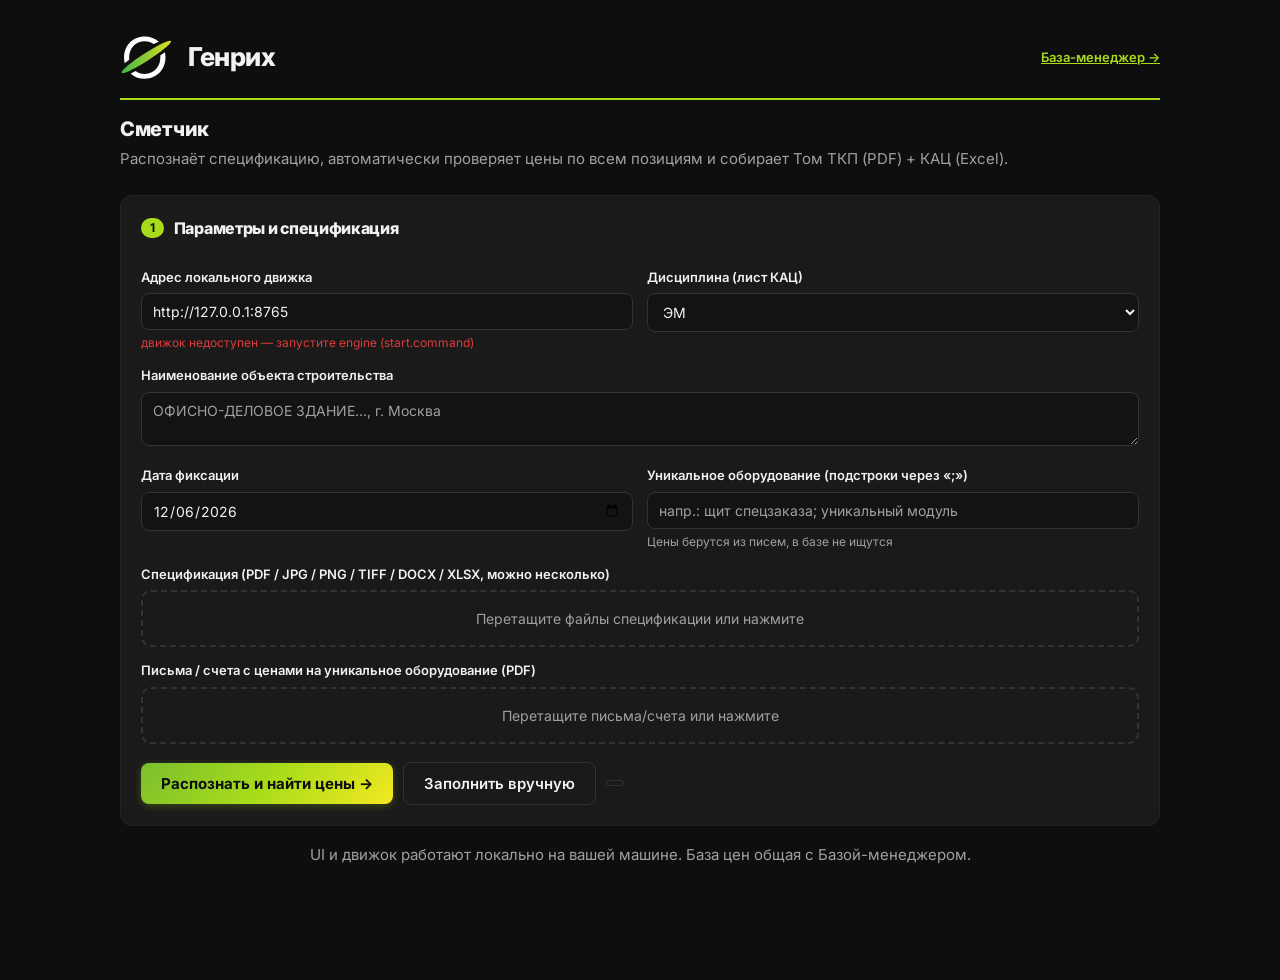
==== web/index.html @ e5fb71d1 "feat: publish accepted autosmetchik v45 source Publish the accepted source for explicit missing-data" ====
<!DOCTYPE html>
<html lang="ru">
<head>
<meta charset="UTF-8" />
<meta name="viewport" content="width=device-width, initial-scale=1.0" />
<title>Генрих · Сметчик</title>
<link rel="stylesheet" href="styles.css" />
</head>
<body>
<div class="wrap">
  <header class="app-header">
    <span class="mark">
      <svg xmlns="http://www.w3.org/2000/svg" viewBox="720 10 160 155" fill="none" width="52" height="52">
        <defs>
          <linearGradient id="g" x1="724.694" y1="84.4382" x2="876.988" y2="84.4382" gradientUnits="userSpaceOnUse">
            <stop stop-color="#45B649"/><stop offset="1" stop-color="#D7DF23"/>
          </linearGradient>
        </defs>
        <path d="M857.934 69.4473L843.774 79.6171C844.054 81.8341 844.194 84.051 844.194 86.3384C844.194 113.61 825.349 136.765 796.086 136.765C784.968 136.765 775.354 133.422 767.732 127.686C767.138 128.003 766.788 128.179 766.788 128.179C761.859 130.642 757.104 132.93 752.559 135.006C763.502 145.211 778.361 151.404 796.051 151.404C834.579 151.404 859.856 122.302 859.856 86.3384C859.856 79.8986 859.472 75.324 857.899 69.4473H857.934ZM796.086 21.167C757.733 21.167 732.456 50.4448 732.456 86.3735C732.456 92.6021 733.155 97.9158 734.623 103.617C738.609 99.9216 743.294 96.7193 748.503 92.5669C748.259 90.5259 748.154 88.4497 748.154 86.3384C748.154 58.9256 766.998 35.8059 796.086 35.8059C807.064 35.8059 816.539 39.0786 824.16 44.5682C829.44 41.8937 834.474 39.4656 839.334 37.2839C828.426 27.2548 813.637 21.167 796.086 21.167Z" fill="white"/>
        <path d="M876.743 35.7005C873.317 30.3164 836.572 47.7706 794.653 74.6555C752.734 101.576 721.513 127.722 724.939 133.141C728.365 138.525 765.11 121.071 807.029 94.1858C848.948 67.2657 880.169 41.1197 876.743 35.7005Z" fill="url(#g)"/>
      </svg>
    </span>
    <h1>Генрих</h1>
    <a class="nav link" href="base.html">База-менеджер →</a>
  </header>
  <h2 style="font-size:20px; margin:14px 0 4px">Сметчик</h2>
  <p class="sub">Распознаёт спецификацию, автоматически проверяет цены по всем позициям и собирает Том ТКП (PDF) + КАЦ (Excel).</p>

  <!-- Шаг 1: параметры и файлы -->
  <div class="card">
    <h2><span class="step">1</span> Параметры и спецификация</h2>
    <div class="row">
      <div>
        <label>Адрес локального движка</label>
        <input type="text" id="engine" value="http://127.0.0.1:8765" />
        <div class="hint" id="engineStatus">проверка…</div>
      </div>
      <div>
        <label>Дисциплина (лист КАЦ)</label>
        <select id="discipline"><option>ЭМ</option><option>АК</option></select>
      </div>
    </div>
    <label>Наименование объекта строительства</label>
    <textarea id="objectName" placeholder="ОФИСНО-ДЕЛОВОЕ ЗДАНИЕ…, г. Москва"></textarea>
    <div class="row">
      <div><label>Дата фиксации</label><input type="date" id="fixDate" /></div>
      <div>
        <label>Уникальное оборудование (подстроки через «;»)</label>
        <input type="text" id="uniqueNames" placeholder="напр.: щит спецзаказа; уникальный модуль" />
        <div class="hint">Цены берутся из писем, в базе не ищутся</div>
      </div>
    </div>

    <label>Спецификация (PDF / JPG / PNG / TIFF / DOCX / XLSX, можно несколько)</label>
    <div class="drop" id="dropSpec">Перетащите файлы спецификации или нажмите</div>
    <input type="file" id="specInput" accept=".pdf,.jpg,.jpeg,.png,.tif,.tiff,.docx,.xlsx,.xlsm,.xls" multiple hidden />
    <ul class="files" id="specFiles"></ul>

    <label>Письма / счета с ценами на уникальное оборудование (PDF)</label>
    <div class="drop" id="dropLetter">Перетащите письма/счета или нажмите</div>
    <input type="file" id="letterInput" accept="application/pdf" multiple hidden />
    <ul class="files" id="letterFiles"></ul>

    <div class="btn-row">
      <button id="parseBtn">Распознать и найти цены →</button>
      <button class="ghost" id="manualBtn">Заполнить вручную</button>
      <span class="pill" id="reqHint"></span>
    </div>
  </div>

  <!-- Шаг 2: позиции -->
  <div class="card" id="posCard" style="display:none">
    <h2><span class="step">2</span> Позиции и результаты поиска</h2>
    <p class="hint" style="margin-top:0">Поиск начинается при загрузке. Для каждой позиции появятся цены или причина неуспеха. Результаты OCR сверяйте с оригиналом перед сборкой.</p>
    <div class="btn-row" style="margin-top:0">
      <button class="ghost sm" id="refillBtn">↻ Обновить из базы</button>
      <button class="ghost sm" id="bulkPriceBtn">🔎 Найти цены по проверенным</button>
      <button class="ghost sm" id="researchContinueBtn" style="display:none">Продолжить проверки</button>
      <span id="researchContinueMessage" role="status"></span>
      <button class="ghost sm" id="researchReportBtn">⬇ Сводка и скриншоты (ZIP)</button>
      <button class="ghost sm" id="saveDraftBtn">⬇ Сохранить черновик</button>
      <button class="ghost sm" id="loadDraftBtn">⬆ Открыть черновик</button>
      <input type="file" id="draftInput" accept=".json,application/json" hidden />
      <span class="hint" id="baseSummary"></span>
    <p id="sourceParseSummary" role="status"></p>
    </div>
    <div id="reviewSummary" class="review-summary" style="display:none"></div>
    <div id="researchIssues" class="research-issues" style="display:none"></div>
    <div id="posList" style="margin-top:14px"></div>
    <div class="btn-row">
      <button class="ghost sm" id="addPosBtn">+ Добавить позицию</button>
      <span class="hint" id="posCount"></span>
    </div>
  </div>

  <!-- Шаг 3: сборка -->
  <div class="card" id="buildCard" style="display:none">
    <h2><span class="step">3</span> Сборка документов</h2>
    <p class="hint" style="margin-top:0">На выходе: Том ТКП (PDF) со скриншотами карточек и КАЦ (Excel).</p>
    <div class="btn-row"><button id="buildBtn">Сформировать документы</button></div>
    <div id="progressWrap" style="display:none; margin-top:16px">
      <div class="status" id="statusText">—</div>
      <div class="bar"><i id="barFill"></i></div>
      <div id="stepText" class="hint"></div>
      <div class="log" id="logBox"></div>
      <div class="dl" id="downloads"></div>
    </div>
  </div>

  <p class="sub" style="text-align:center">
    UI и движок работают локально на вашей машине. База цен общая с Базой-менеджером.
  </p>
</div>
<div class="lightbox" id="lightbox"><img id="lightboxImg" src="" alt=""></div>
<script>window.POS = { showSearch: true, showTsn: false, baseBadge: true };</script>
<script src="common.js"></script>
<script src="app.js"></script>
</body>
</html>
---- web/styles.css ----
@import url('https://fonts.googleapis.com/css2?family=Inter:wght@400;500;600;700;800&display=swap');
:root {
  --bg:#0E0E0E; --card:#1A1A1A; --bg-3:#131313; --line:#232323; --line-strong:#333333;
  --fg:#F2F2F2; --mut:#A0A0A0; --acc:#A8DC1A; --green:#7BBE2F; --yellow:#F4E821;
  --ok:#7BBE2F; --err:#DC3C3C; --warn:#F4E821;
  --grad:linear-gradient(135deg,#7BBE2F 0%,#A8DC1A 50%,#F4E821 100%);
  --font:'Inter',-apple-system,BlinkMacSystemFont,'Segoe UI',Roboto,sans-serif; }
* { box-sizing:border-box; }
body { margin:0; font:15px/1.5 var(--font); background:var(--bg); color:var(--fg); }
.wrap { max-width:1080px; margin:0 auto; padding:32px 20px 90px; }
h1 { font-size:26px; font-weight:800; letter-spacing:-0.5px; margin:0 0 4px; }
h2 { font-size:16px; font-weight:800; letter-spacing:-0.3px; margin:0 0 14px; display:flex; align-items:center; gap:10px; }
/* фирменная шапка */
.app-header { display:flex; align-items:center; gap:16px; padding-bottom:14px; border-bottom:2px solid var(--acc); margin-bottom:6px; }
.app-header .mark { width:52px; height:52px; flex-shrink:0; }
.app-header .nav { margin-left:auto; font-size:13px; font-weight:600; }
.step { font-size:12px; background:var(--acc); color:var(--bg); font-weight:700; border-radius:20px; padding:1px 9px; }
.sub { color:var(--mut); margin:0 0 24px; }
.card { background:var(--card); border:1px solid var(--line); border-radius:12px; padding:20px; margin-bottom:18px; }
label { display:block; font-weight:600; margin:14px 0 6px; font-size:13px; }
input[type=text], input[type=date], input[type=number], select, textarea {
  width:100%; padding:9px 11px; background:var(--bg-3); border:1px solid var(--line-strong);
  border-radius:8px; color:var(--fg); font-size:14px; font-family:var(--font); }
input::placeholder, textarea::placeholder { color:var(--mut); }
input:focus, select:focus, textarea:focus { outline:none; border-color:var(--acc); box-shadow:0 0 0 2px rgba(168,220,26,.2); }
textarea { resize:vertical; min-height:48px; }
.row { display:flex; gap:14px; flex-wrap:wrap; }
.row > div { flex:1; min-width:180px; }
.drop { border:2px dashed var(--line-strong); border-radius:10px; padding:16px; text-align:center;
        color:var(--mut); cursor:pointer; transition:.15s; font-size:14px; }
.drop:hover, .drop.over { border-color:var(--acc); color:var(--fg); background:var(--bg-3); }
.files { list-style:none; padding:0; margin:8px 0 0; font-size:13px; }
.files li { padding:3px 0; color:var(--mut); }
/* основная кнопка — фирменный градиент; .ghost — тёмная вторичная */
button { background:var(--grad); color:var(--bg); border:0; border-radius:8px; padding:11px 20px;
         font-size:15px; font-weight:700; font-family:var(--font); cursor:pointer;
         box-shadow:0 2px 8px rgba(168,220,26,.25); transition:filter .15s, box-shadow .15s, border-color .15s, background .15s; }
button:hover { filter:brightness(1.06); box-shadow:0 3px 12px rgba(168,220,26,.4); }
button.ghost { background:var(--card); border:1px solid var(--line-strong); color:var(--fg); box-shadow:none; font-weight:600; }
button.ghost:hover { background:#232323; border-color:var(--acc); filter:none; }
button.sm { padding:5px 10px; font-size:13px; }
button:disabled { opacity:.5; cursor:not-allowed; filter:none; box-shadow:none; }
.btn-row { display:flex; gap:10px; align-items:center; margin-top:18px; flex-wrap:wrap; }
.checks { display:flex; gap:18px; align-items:center; margin-top:14px; flex-wrap:wrap; }
.checks label { display:inline-flex; gap:7px; align-items:center; margin:0; font-weight:500; }
.checks input { width:auto; accent-color:var(--acc); }
.bar { height:8px; background:var(--bg-3); border-radius:6px; overflow:hidden; margin:10px 0; }
.bar > i { display:block; height:100%; background:var(--grad); width:0; transition:width .3s; }
.log { font:12px/1.5 ui-monospace,Menlo,monospace; background:var(--bg-3); border:1px solid var(--line);
       border-radius:8px; padding:12px; max-height:240px; overflow:auto; white-space:pre-wrap; color:var(--mut); }
.dl { display:flex; gap:10px; flex-wrap:wrap; margin-top:14px; }
.dl a { text-decoration:none; background:var(--bg-3); border:1px solid var(--line-strong); color:var(--fg);
        padding:10px 16px; border-radius:8px; font-weight:600; }
.dl a:hover { border-color:var(--acc); }
.status { font-weight:600; }
.status.done { color:var(--ok); } .status.error { color:var(--err); }
.pill { font-size:12px; padding:2px 8px; border-radius:20px; border:1px solid var(--line-strong); color:var(--mut); }
.hint { color:var(--mut); font-size:12px; margin-top:4px; }
/* таблица позиций */
.pos { border:1px solid var(--line); border-radius:10px; margin-bottom:12px; overflow:hidden; }
.pos.unique { border-color:var(--warn); }
.pos.missing { border-color:var(--err); }
.pos-head { display:flex; gap:8px; align-items:center; padding:10px 12px; background:var(--bg-3); flex-wrap:wrap; }
.pos-head .posnum { flex-shrink:0; min-width:30px; height:26px; padding:0 8px; display:inline-flex;
  align-items:center; justify-content:center; background:var(--acc); color:var(--bg);
  font-weight:800; font-size:13px; border-radius:6px; }
.pos-head .num { width:34px; }
.pos-head .nm { flex:1; min-width:200px; }
.pos-head .mark { width:170px; }
.pos-head .u { width:64px; } .pos-head .q { width:74px; }
.badge-missing { font-size:12px; padding:2px 8px; border-radius:20px; background:rgba(220,60,60,.15); color:var(--err); font-weight:600; }
.badge-base { font-size:12px; padding:2px 8px; border-radius:20px; background:rgba(123,190,47,.15); color:var(--ok); font-weight:600; }
.review-summary, .review-detail { border:1px solid rgba(244,232,33,.4); background:rgba(244,232,33,.06); border-radius:8px; padding:12px; margin-top:12px; font-size:13px; }
.review-summary p { margin:6px 0 10px; color:var(--mut); }
.review-summary button { margin:3px 4px 3px 0; text-align:left; max-width:100%; overflow-wrap:anywhere; }
.review-detail { margin:0 0 12px; }
.review-detail label { margin:0 0 6px; }
.review-detail label:last-child { display:flex; gap:7px; align-items:center; margin:8px 0 0; }
.review-detail textarea { min-height:42px; }
.research-issues { border:1px solid var(--warn); background:rgba(210,153,34,.08); border-radius:8px; padding:12px; margin-top:12px; font-size:13px; }
.research-issues details { margin-top:8px; }
.research-issues summary { cursor:pointer; }
.research-issue-buttons { margin-top:8px; max-height:220px; overflow:auto; }
.research-issue-buttons button { margin:3px 4px 3px 0; text-align:left; max-width:100%; overflow-wrap:anywhere; }
.review-badge { font-size:12px; color:var(--warn); font-weight:600; }
.pos-body { padding:10px 12px; display:none; }
.pos-body.open { display:block; }
.research-diagnostics { margin:8px 0 12px; font-size:12px; color:var(--mut); }
.research-diagnostics summary { cursor:pointer; color:var(--acc); }
.research-diagnostics ul { margin:7px 0; padding-left:20px; max-height:240px; overflow:auto; }
.research-diagnostics li { margin:4px 0; overflow-wrap:anywhere; }
.offers { width:100%; border-collapse:collapse; font-size:13px; }
.offers th { text-align:left; color:var(--mut); font-weight:600; padding:4px 6px; border-bottom:1px solid var(--line); }
.offers td { padding:3px 6px; }
.offers input { padding:6px 8px; font-size:13px; }
.offer-product-title { display:block; max-width:300px; margin-top:4px; overflow-wrap:anywhere; }
.offer-model-review { display:flex; align-items:center; gap:5px; margin-top:5px; cursor:pointer; }
.offers .offer-model-review input { width:auto; margin:0; padding:0; }
.tsn-row { display:flex; gap:12px; margin-top:10px; flex-wrap:wrap; align-items:flex-end; }
.tsn-row > div { min-width:150px; }
.toggle { cursor:pointer; color:var(--acc); font-size:13px; user-select:none; }
.muted { color:var(--mut); }
.thumbs { display:flex; gap:4px; align-items:center; }
.thumbs img { width:46px; height:32px; object-fit:cover; border:1px solid var(--line-strong);
              border-radius:4px; cursor:zoom-in; background:var(--bg-3); }
.thumbs .empty { width:46px; height:32px; border:1px dashed var(--line-strong); border-radius:4px; }
.lightbox { position:fixed; inset:0; background:rgba(0,0,0,.85); display:none;
            align-items:center; justify-content:center; z-index:50; cursor:zoom-out; }
.lightbox.open { display:flex; }
.lightbox img { max-width:92vw; max-height:92vh; border:1px solid var(--line-strong); border-radius:8px; }
.spin { display:inline-block; width:13px; height:13px; border:2px solid var(--mut);
        border-top-color:transparent; border-radius:50%; animation:r .7s linear infinite; vertical-align:-2px; }
@keyframes r { to { transform:rotate(360deg); } }
a, a.link { color:var(--acc); }
.brow { display:flex; gap:8px; align-items:center; padding:4px 0; border-bottom:1px solid rgba(128,128,128,.15); }
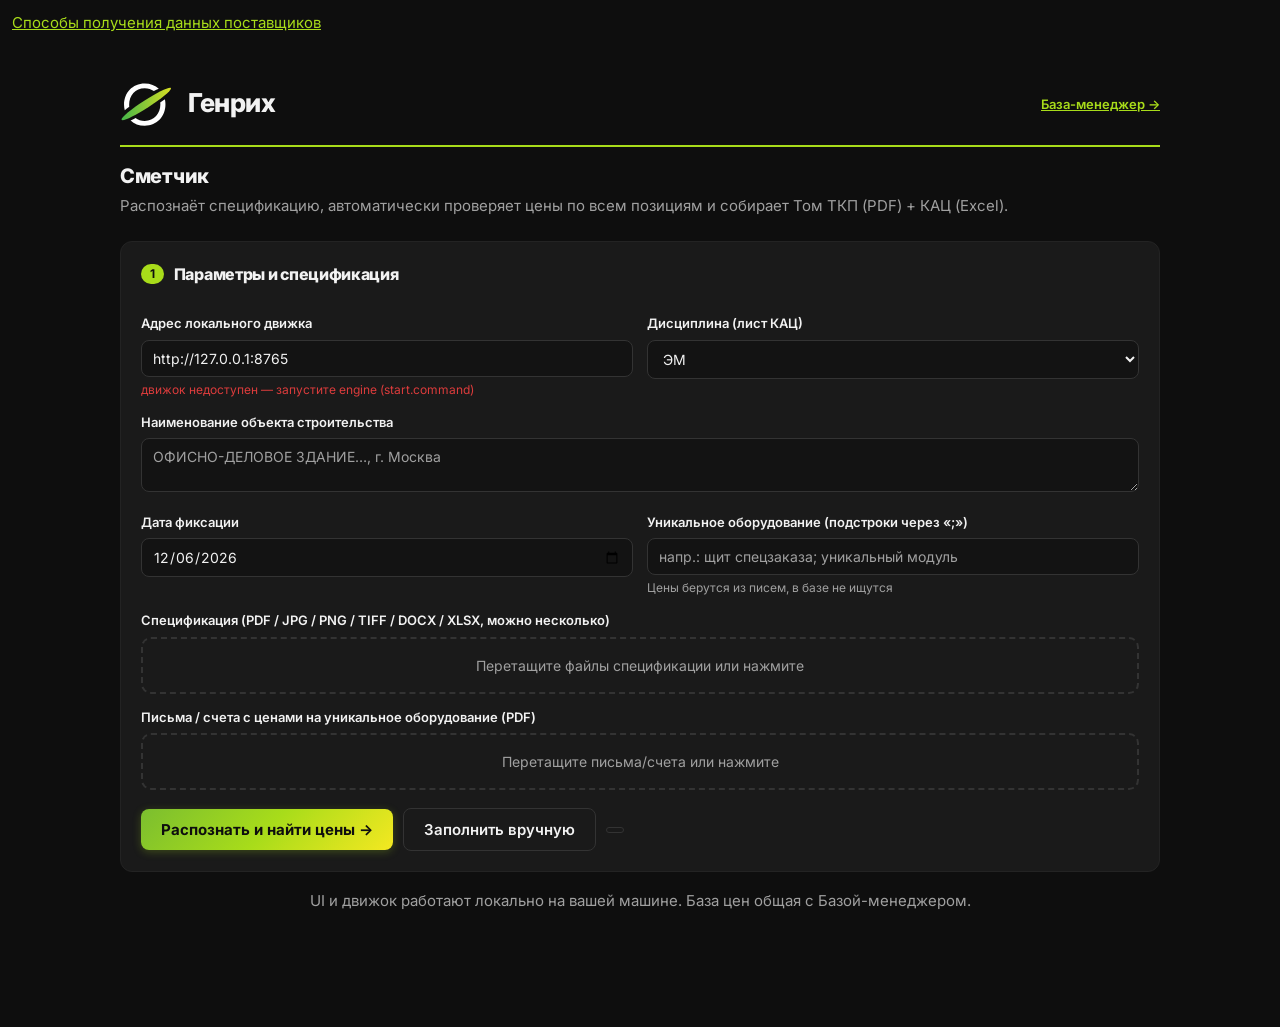
==== commit e15574d2: "Reconcile main with installed Autosmetchik 224" ====
--- a/web/index.html
+++ b/web/index.html
@@ -7,6 +7,7 @@
 <link rel="stylesheet" href="styles.css" />
 </head>
 <body>
+<a href="/supplier-methods" style="display:inline-block;margin:12px">Способы получения данных поставщиков</a>
 <div class="wrap">
   <header class="app-header">
     <span class="mark">
@@ -30,11 +31,12 @@
   <div class="card">
     <h2><span class="step">1</span> Параметры и спецификация</h2>
     <div class="row">
-      <div>
+      <div data-local-only>
         <label>Адрес локального движка</label>
         <input type="text" id="engine" value="http://127.0.0.1:8765" />
         <div class="hint" id="engineStatus">проверка…</div>
       </div>
+      <div data-server-only hidden><div class="hint" id="serverStatus" role="status">Подключение к сервису…</div></div>
       <div>
         <label>Дисциплина (лист КАЦ)</label>
         <select id="discipline"><option>ЭМ</option><option>АК</option></select>
@@ -108,11 +110,13 @@
   </div>
 
   <p class="sub" style="text-align:center">
-    UI и движок работают локально на вашей машине. База цен общая с Базой-менеджером.
+    <span data-local-only>UI и движок работают локально на вашей машине. База цен общая с Базой-менеджером.</span><span data-server-only hidden>Рабочие данные сохраняются на сервере. Для работы достаточно открыть этот сайт.</span>
   </p>
 </div>
 <div class="lightbox" id="lightbox"><img id="lightboxImg" src="" alt=""></div>
 <script>window.POS = { showSearch: true, showTsn: false, baseBadge: true };</script>
+<script src="runtime-config.js"></script>
+<script src="static/research-status.js"></script>
 <script src="common.js"></script>
 <script src="app.js"></script>
 </body>
